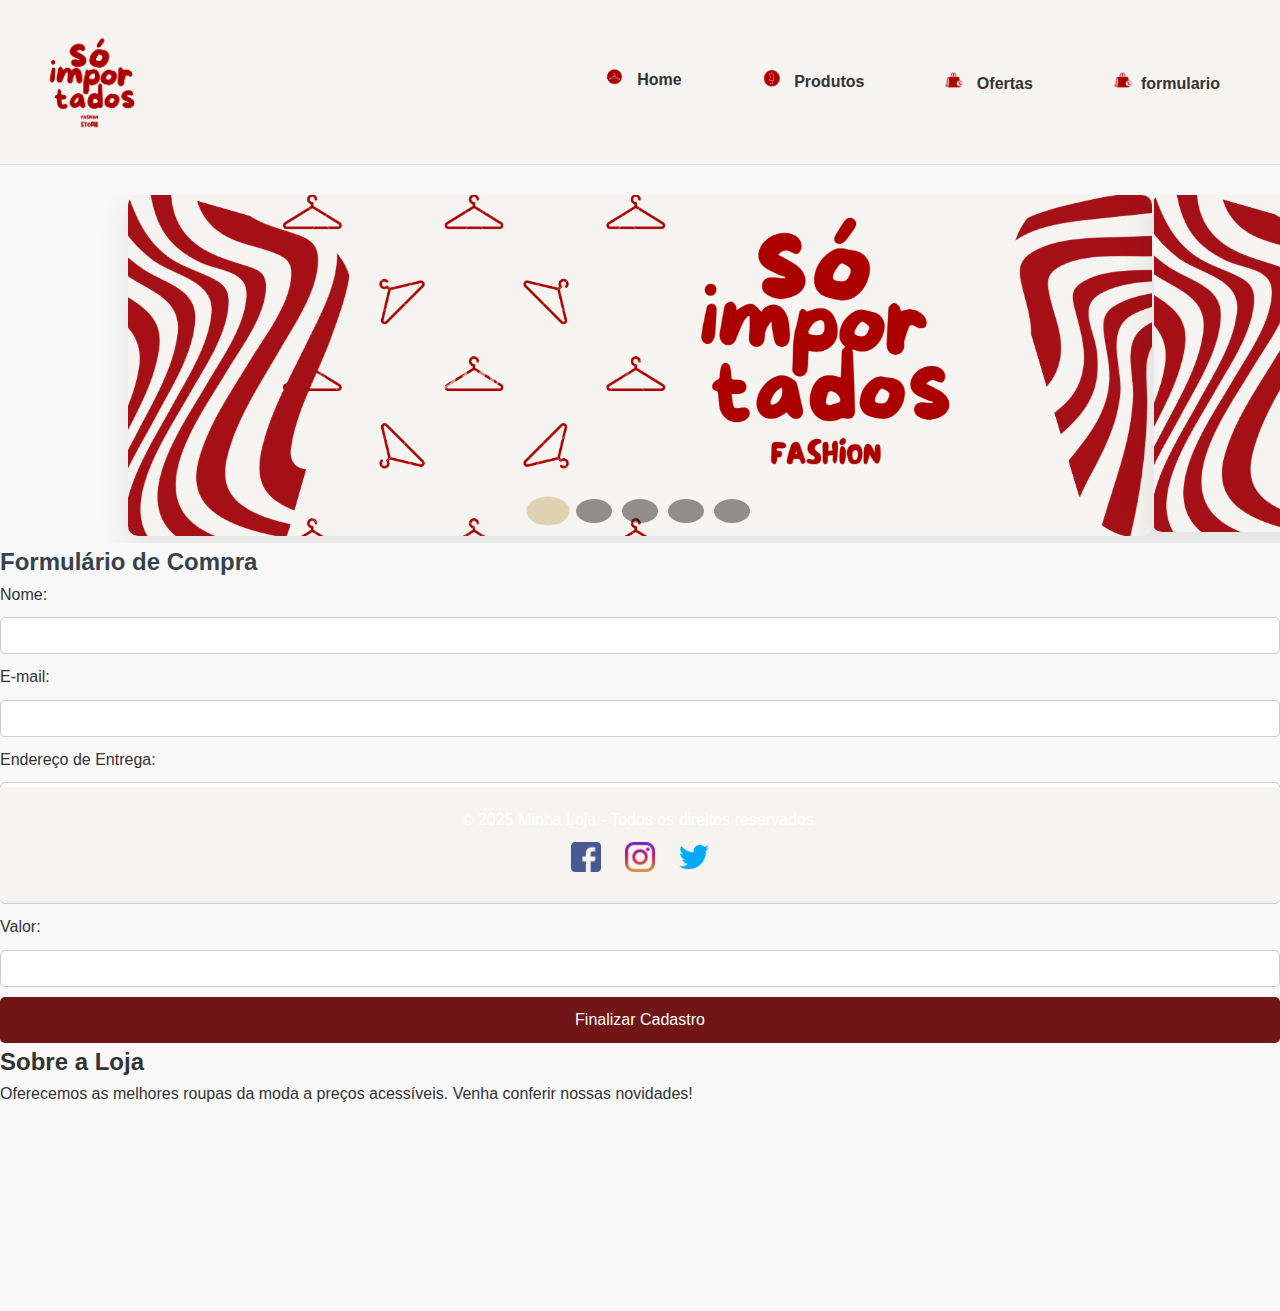
==== formulario.html @ a9bc62d9 "ponto" ====
<!DOCTYPE html>
<html lang="pt-BR">
<head>
    <meta charset="UTF-8">
    <meta name="viewport" content="width=device-width, initial-scale=1.0">
    <title>Loja de Roupas</title>
    <link rel="stylesheet" href="formulario.html">
    <link rel="stylesheet" href="for.css">
</head>
<body>

    <header>
        <div class="logo">
            <img src="Screenshots/logo.png" alt="Logo da Loja">
        </div>
        <nav>
            <ul>
                <li><a href="index.html"><img src="Screenshots/home 1 .png" alt="Home"> Home</a></li>
                <li><a href="produtos.html"><img src="Screenshots/home 2.png" alt="Produtos"> Produtos</a></li>
                <li><a href="ofertas.html"><img src="Screenshots/home 3.png" alt="Ofertas"> Ofertas</a></li>
                <li><a href="formulario.html"><img src="Screenshots/home 3.png" alt="Ofertas">formulario</a></li>
            </ul>
        </nav>
    </header>
    
    <!-- Carrossel de Imagens -->
    <section id="carousel">
        <div class="carousel-container">
            <div class="carousel-images" id="carouselImages">
                <div class="carousel-slide">
                    <img src="imga/ban.png" alt="Imagem 1">
                </div>
                <div class="carousel-slide">
                    <img src="imga/ban2.png" alt="Imagem 2">
                </div>
                <div class="carousel-slide">
                    <img src="imga/ban.png" alt="Imagem 3">
                </div>
            </div>
        </div>
        <div class="carousel-nav">
            <button class="carousel-button-left" onclick="prevSlide()"></button>
            <button class="carousel-button-right" onclick="nextSlide()"></button>
        </div>
    </section>

    <!-- Formulário de Compra -->
    <section id="purchase-form" class="fade-in">
        <h2>Formulário de Compra</h2>
        <form id="form">
            <label for="name">Nome:</label>
            <input type="text" id="name" name="name" class="form-input" required>

            <label for="email">E-mail:</label>
            <input type="email" id="email" name="email" class="form-input" required>

            <label for="address">Endereço de Entrega:</label>
            <input type="text" id="address" name="address" class="form-input" required>

            <label for="payment">Forma de Pagamento:</label>
            <select id="payment" name="payment" class="form-input">
                <option value="credit">Cartão de Crédito</option>
                <option value="debit">Cartão de Débito</option>
                <option value="boleto">Boleto Bancário</option>
                <option value="pix">PIX</option>
            </select>

            <label for="value">Valor:</label>
            <input type="text" id="value" name="value" class="form-input" required>

            <!-- Botão de Finalizar Cadastro -->
            <button type="submit" class="btn-submit">Finalizar Cadastro</button>
        </form>
    </section>

    <!-- Sobre a Loja -->
    <section id="about" class="slide-in">
        <h2>Sobre a Loja</h2>
        <p>Oferecemos as melhores roupas da moda a preços acessíveis. Venha conferir nossas novidades!</p>
    </section>

    <br><br><br><br><br><br><br><br>

    <footer>
        <p>&copy; 2025 Minha Loja - Todos os direitos reservados.</p>
    </footer>

    <footer>
        <p>&copy; 2025 Minha Loja - Todos os direitos reservados.</p>
        <div class="redes-sociais">
            <a href="#"><img src="imagens/facebook.png" alt="Facebook"></a>
            <a href="#"><img src="imagens/instagram.png" alt="Instagram"></a>
            <a href="#"><img src="imagens/twitter.png" alt="Twitter"></a>
        </div>
    </footer>

    <script src="js.js"></script>
</body>
</html>
---- for.css ----
/* Reset básico */
* {
    margin: 0;
    padding: 0;
    box-sizing: border-box;
}

body {
    font-family: 'Arial', sans-serif;
    background-color: #f8f8f8;
    color: #333;
    line-height: 1.6;
}

/* Cabeçalho */
header {
    background-color: #f6f4f0 ;
    border-bottom: 1px solid #ddd;
    padding: 20px;
    display: flex;
    justify-content: space-between;
    align-items: center;
}

header .logo img {
    width: 150px;
}

header nav ul {
    list-style: none;
    display: flex;
}

header nav ul li {
    margin: 0 20px;
}

header nav ul li a {
    text-decoration: none;
    color: #333;
    font-weight: bold;
    font-size: 16px;
}

header nav ul li a:hover {
    color: #e91e63; /* Cor de destaque no hover */
}




nav a {
    color: white;
    padding: 14px 20px;
    display: inline-block;
    text-align: center;
    text-decoration: none;
    font-size: 1.2em;
}



#carousel {
    display: flex;
    justify-content: center;
    margin-top: 30px;
    position: relative;
    width: 100%;
    overflow: hidden;
}

.carousel-container {
    width: 80%;
    position: relative;
}

.carousel-images {
    display: flex;
    transition: transform 1s ease-in-out;
}

.carousel-slide {
    min-width: 100%;
    position: relative;
    transition: transform 1s ease-in-out;
}

.carousel-slide img {
    width: 100%;
    border-radius: 10px;
    box-shadow: 0px 10px 30px rgba(0, 0, 0, 0.1);
    transition: transform 0.3s ease-in-out;
}

.carousel-slide img:hover {
    transform: scale(1.05);
}

/* Botões de navegação como bolinhas */
.carousel-nav {
    position: absolute;
    bottom: 20px;
    left: 50%;
    transform: translateX(-50%);
    display: flex;
    gap: 10px;
}

.carousel-nav button {
    width: 12px;
    height: 12px;
    background-color: rgba(0, 0, 0, 0.6);
    border-radius: 50%;
    border: none;
    cursor: pointer;
    transition: background-color 0.3s, transform 0.3s;
    opacity: 0.7;
}

.carousel-nav button.active {
    background-color: #dfd2b1;
    opacity: 1;
    transform: scale(1.2);
}

.carousel-nav button:hover {
    background-color: #f5e5d3;
    transform: scale(1.3);
}

#cart {
    background: #fff;
    border: 1px solid #ccc;
    padding: 20px;
    margin-top: 20px;
    border-radius: 8px;
}

button {
    background-color: #35424a;
    color: white;
    border: none;
    padding: 12px 18px;
    cursor: pointer;
    border-radius: 5px;
    transition: background-color 0.3s, transform 0.2s;
}

button:hover {
    background-color: #2c3e50;
    transform: scale(1.05);
}

button:active {
    transform: scale(0.98);
}

.fade-in {
    animation: fadeIn 1s ease-out;
}

@keyframes fadeIn {
    from { opacity: 0; }
    to { opacity: 1; }
}

.slide-in {
    animation: slideIn 1s ease-out;
}

@keyframes slideIn {
    from {
        transform: translateX(-100%);
        opacity: 0;
    }
    to {
        transform: translateX(0);
        opacity: 1;
    }
}

.form-input {
    display: block;
    width: 100%;
    padding: 10px;
    margin: 10px 0;
    border-radius: 5px;
    border: 1px solid #ccc;
    box-sizing: border-box;
}

.form-input:focus {
    outline: none;
    border-color: #35424a;
}

#purchase-form h2, #cart h2 {
    color: #35424a;
}

footer {
    background-color: #2c3e50;
    color: white;
    text-align: center;
    padding: 15px 0;
    position: fixed;
    bottom: 0;
    width: 100%;
}

footer a {
    color: #1abc9c;
    text-decoration: none;
}

footer a:hover {
    text-decoration: underline;
}
/* Estilo do rodapé */
footer {
    background-color: #f6f4f0 ;
    text-align: center;
    padding: 20px 0;
}

footer .redes-sociais {
    margin-top: 10px;
}

footer .redes-sociais a {
    margin: 0 10px;
}

footer .redes-sociais img {
    width: 30px;
    height: 30px;
}

nav ul li a img {
    width: 20px;  /* Ajuste o tamanho da imagem */
    height: auto;
    margin-right: 8px;
}

/* Estilo do botão de finalizar cadastro */
.btn-submit {
    background-color: #701616;
    color: white;
    border: none;
    padding: 14px 24px;
    cursor: pointer;
    border-radius: 5px;
    font-size: 16px;
    width: 100%;
    transition: background-color 0.3s, transform 0.3s;
}

.btn-submit:hover {
    background-color: #8b2e2e;
    transform: scale(1.05);
}

.btn-submit:active {
    transform: scale(0.98);
}
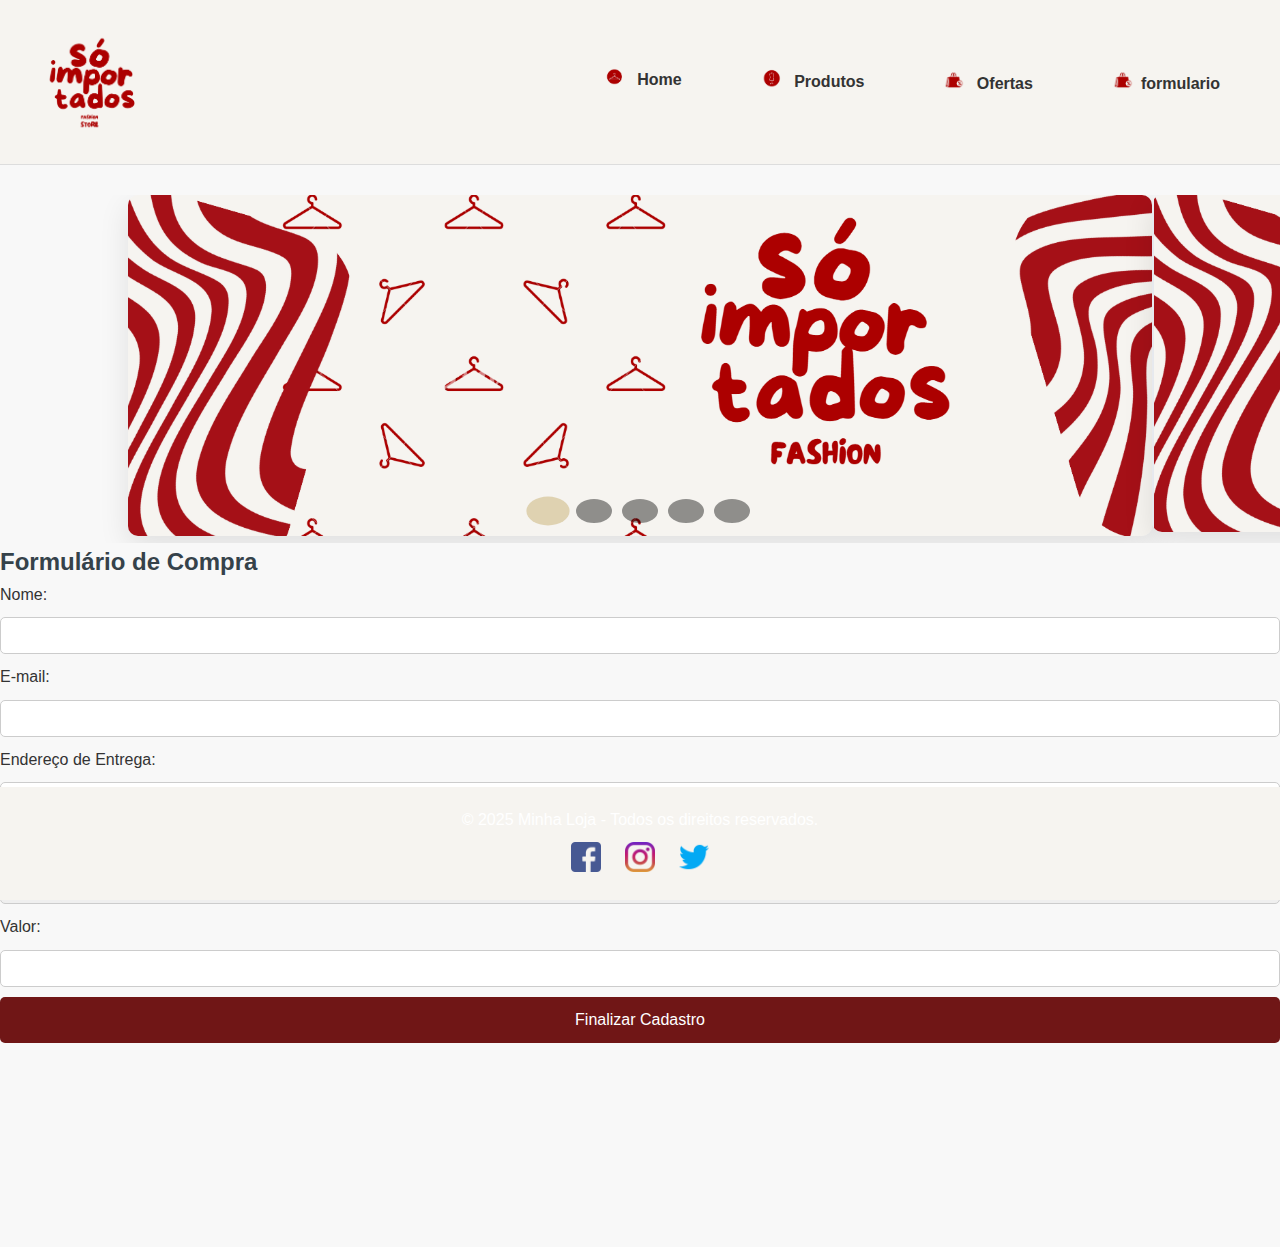
==== commit f7aa2984: "site 100% pronto" ====
--- a/formulario.html
+++ b/formulario.html
@@ -66,18 +66,14 @@
             </select>
 
             <label for="value">Valor:</label>
-            <input type="text" id="value" name="value" class="form-input" required>
+            <input type="number" id="value" name="value" class="form-input" required>
 
             <!-- Botão de Finalizar Cadastro -->
             <button type="submit" class="btn-submit">Finalizar Cadastro</button>
         </form>
     </section>
 
-    <!-- Sobre a Loja -->
-    <section id="about" class="slide-in">
-        <h2>Sobre a Loja</h2>
-        <p>Oferecemos as melhores roupas da moda a preços acessíveis. Venha conferir nossas novidades!</p>
-    </section>
+    
 
     <br><br><br><br><br><br><br><br>
 
--- a/for.css
+++ b/for.css
@@ -264,3 +264,73 @@
     transform: scale(0.98);
 }
 
+/* Estilo para o título */
+#about h2 {
+    font-size: 2.5em;
+    font-weight: bold;
+    text-transform: uppercase;
+    letter-spacing: 3px;
+    color: #7a1414;  /* Cor vibrante para o título */
+    margin-bottom: 20px;
+    text-shadow: 3px 3px 8px rgba(0, 0, 0, 0.2);  /* Sombra forte para destaque */
+    animation: bounce 1.2s ease-out 0.3s forwards;
+}
+
+/* Animação de "Bounce" para o título */
+@keyframes bounce {
+    0% {
+        transform: translateY(0);
+    }
+    20% {
+        transform: translateY(-10px);
+    }
+    40% {
+        transform: translateY(5px);
+    }
+    60% {
+        transform: translateY(-5px);
+    }
+    100% {
+        transform: translateY(0);
+    }
+}
+
+/* Estilo para o parágrafo */
+#about p {
+    font-size: 1.1em;
+    line-height: 1.8;
+    margin: 20px auto;
+    max-width: 800px;
+    color: #444;  /* Cor de texto mais suave */
+    letter-spacing: 0.5px;
+    opacity: 0;
+    animation: fadeInText 1.5s ease-in-out 0.5s forwards;
+}
+
+/* Animação de Fade-in no parágrafo */
+@keyframes fadeInText {
+    0% {
+        opacity: 0;
+    }
+    100% {
+        opacity: 1;
+    }
+}
+
+/* Efeito hover no título */
+#about h2:hover {
+    color: #f8bad2;  /* Cor mais escura ao passar o mouse */
+    transform: scale(1.1);  /* Aumento de tamanho ao passar o mouse */
+    transition: all 0.3s ease;
+}
+
+/* Estilo para dispositivos móveis */
+@media screen and (max-width: 768px) {
+    #about h2 {
+        font-size: 2em;
+    }
+
+    #about p {
+        font-size: 1em;
+    }
+}
